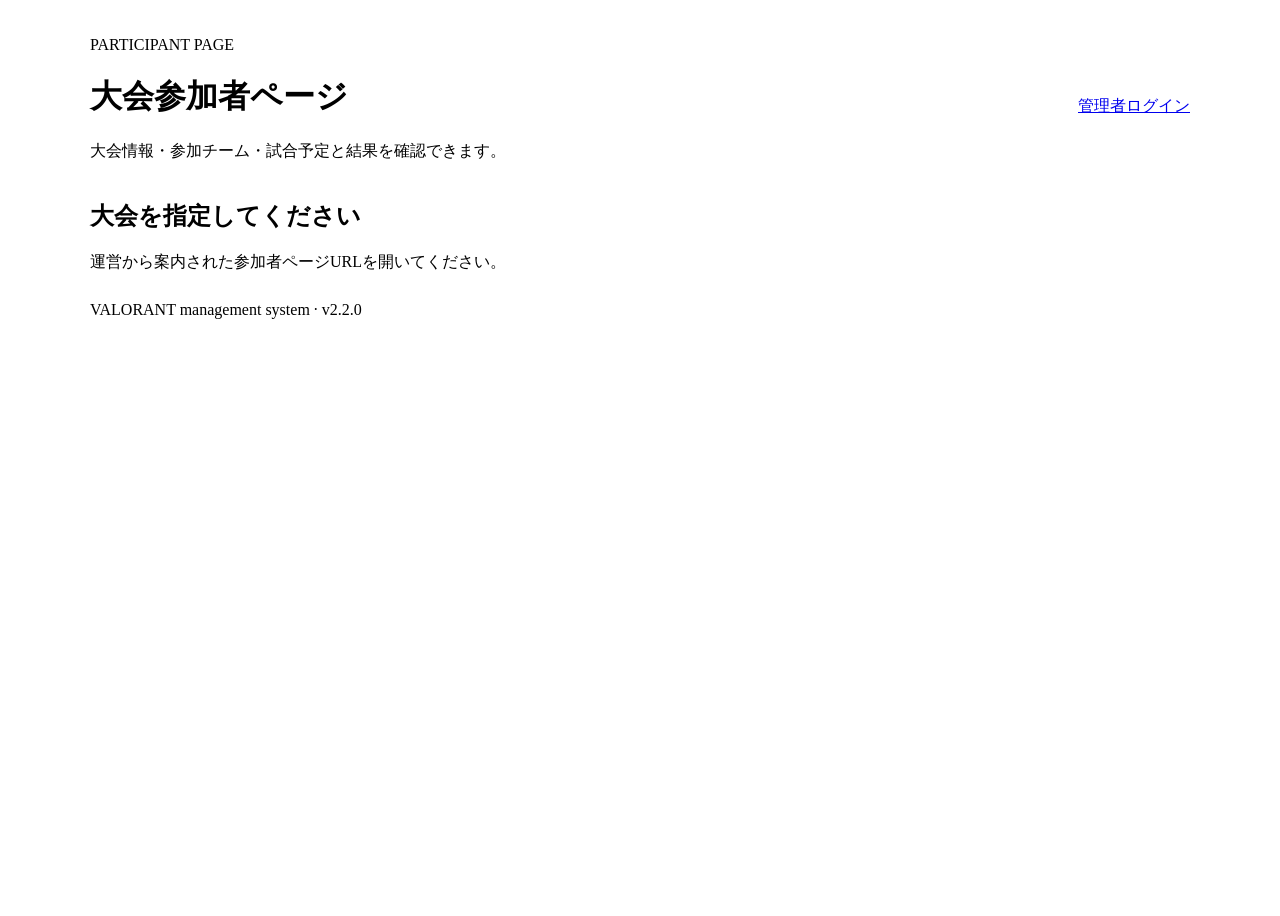
==== participant.html @ c64831b7 "feat: add participant tournament page" ====
<!doctype html><html lang="ja"><head><meta charset="UTF-8"><meta name="viewport" content="width=device-width,initial-scale=1"><title>参加者ページ｜VALORANT management system</title><link rel="stylesheet" href="styles.v12.0.0.css?v=2.2.0"><style>body{min-height:100vh}.participant-shell{max-width:1100px;margin:auto;padding:28px 18px}.participant-head{display:flex;justify-content:space-between;gap:16px;align-items:center;margin-bottom:22px}.participant-nav{display:flex;gap:8px;flex-wrap:wrap}.participant-grid{display:grid;grid-template-columns:repeat(2,minmax(0,1fr));gap:14px}.participant-team{display:flex;gap:12px;align-items:center}.participant-team img{width:46px;height:46px;object-fit:cover;border-radius:10px}.participant-match{display:grid;grid-template-columns:1fr auto 1fr;gap:10px;align-items:center}.participant-match .right{text-align:right}.participant-players{margin-top:8px;font-size:13px}.participant-players span{display:inline-block;margin:3px 6px 3px 0}.participant-section{margin-top:28px}@media(max-width:700px){.participant-head{align-items:flex-start;flex-direction:column}.participant-grid{grid-template-columns:1fr}.participant-match{grid-template-columns:1fr}.participant-match .right{text-align:left}}</style></head><body><main class="participant-shell"><header class="participant-head"><div><span class="eyebrow">PARTICIPANT PAGE</span><h1>大会参加者ページ</h1><p class="muted">大会情報・参加チーム・試合予定と結果を確認できます。</p></div><div class="participant-nav"><a class="secondary" href="index.html">管理者ログイン</a></div></header><section id="participant-app"><div class="panel"><h2>大会を指定してください</h2><p class="muted">運営から案内された参加者ページURLを開いてください。</p></div></section><footer class="muted" style="margin-top:28px">VALORANT management system · v2.2.0</footer></main><script src="participant.v1.0.0.js?v=2.2.0"></script></body></html>
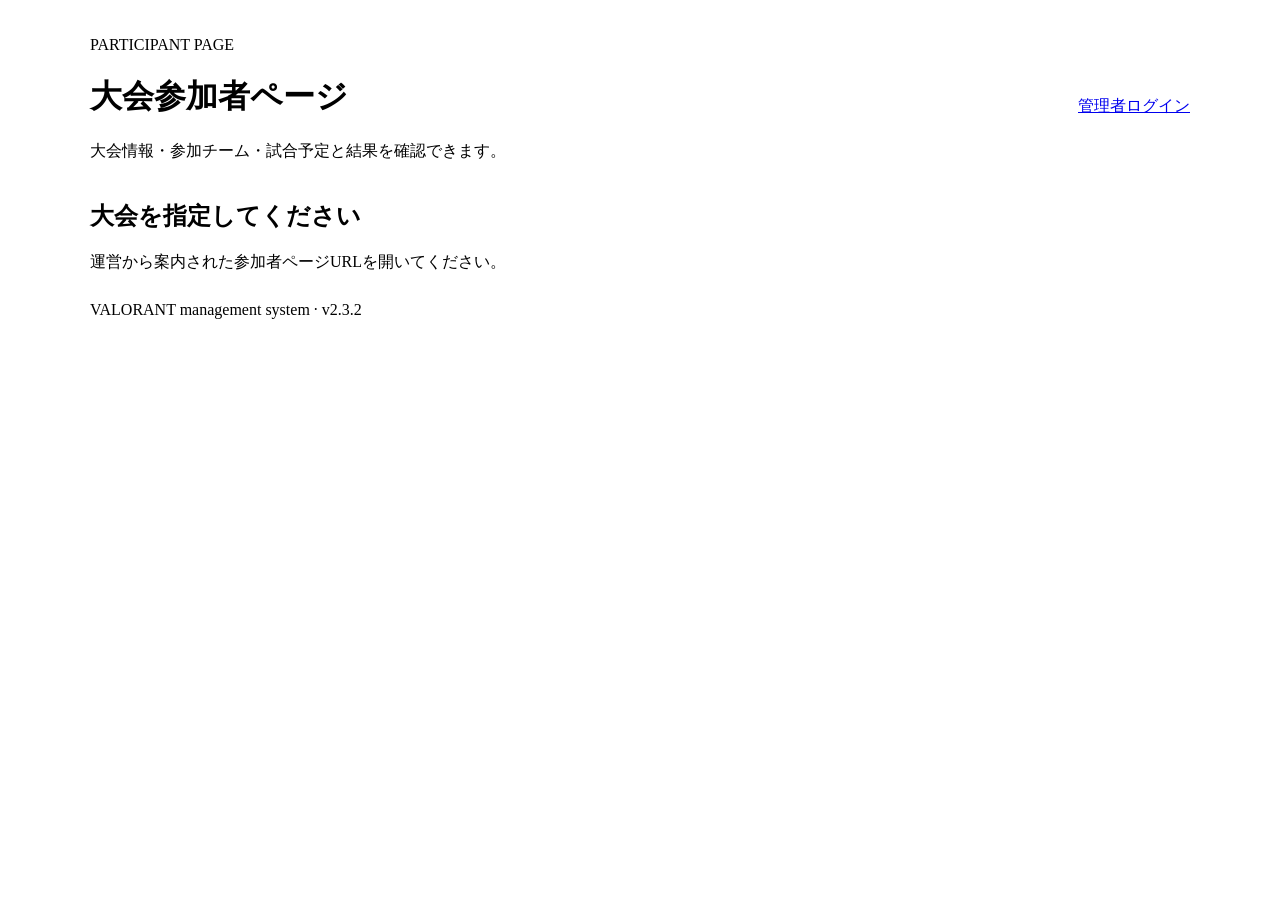
==== commit 0be0c563: "fix: align participant version display with version management [role-sync]" ====
--- a/participant.html
+++ b/participant.html
@@ -1 +1 @@
-<!doctype html><html lang="ja"><head><meta charset="UTF-8"><meta name="viewport" content="width=device-width,initial-scale=1"><title>参加者ページ｜VALORANT management system</title><link rel="stylesheet" href="styles.v12.0.0.css?v=2.2.0"><style>body{min-height:100vh}.participant-shell{max-width:1100px;margin:auto;padding:28px 18px}.participant-head{display:flex;justify-content:space-between;gap:16px;align-items:center;margin-bottom:22px}.participant-nav{display:flex;gap:8px;flex-wrap:wrap}.participant-grid{display:grid;grid-template-columns:repeat(2,minmax(0,1fr));gap:14px}.participant-team{display:flex;gap:12px;align-items:center}.participant-team img{width:46px;height:46px;object-fit:cover;border-radius:10px}.participant-match{display:grid;grid-template-columns:1fr auto 1fr;gap:10px;align-items:center}.participant-match .right{text-align:right}.participant-players{margin-top:8px;font-size:13px}.participant-players span{display:inline-block;margin:3px 6px 3px 0}.participant-section{margin-top:28px}@media(max-width:700px){.participant-head{align-items:flex-start;flex-direction:column}.participant-grid{grid-template-columns:1fr}.participant-match{grid-template-columns:1fr}.participant-match .right{text-align:left}}</style></head><body><main class="participant-shell"><header class="participant-head"><div><span class="eyebrow">PARTICIPANT PAGE</span><h1>大会参加者ページ</h1><p class="muted">大会情報・参加チーム・試合予定と結果を確認できます。</p></div><div class="participant-nav"><a class="secondary" href="index.html">管理者ログイン</a></div></header><section id="participant-app"><div class="panel"><h2>大会を指定してください</h2><p class="muted">運営から案内された参加者ページURLを開いてください。</p></div></section><footer class="muted" style="margin-top:28px">VALORANT management system · v2.2.0</footer></main><script src="participant.v1.0.0.js?v=2.2.0"></script></body></html>+<!doctype html><html lang="ja"><head><meta charset="UTF-8"><meta name="viewport" content="width=device-width,initial-scale=1"><title>参加者ページ｜VALORANT management system</title><link rel="stylesheet" href="styles.v12.0.0.css?v=2.3.2"><style>body{min-height:100vh}.participant-shell{max-width:1100px;margin:auto;padding:28px 18px}.participant-head{display:flex;justify-content:space-between;gap:16px;align-items:center;margin-bottom:22px}.participant-nav{display:flex;gap:8px;flex-wrap:wrap}.participant-grid{display:grid;grid-template-columns:repeat(2,minmax(0,1fr));gap:14px}.participant-team{display:flex;gap:12px;align-items:center}.participant-team img{width:46px;height:46px;object-fit:cover;border-radius:10px}.participant-match{display:grid;grid-template-columns:1fr auto 1fr;gap:10px;align-items:center}.participant-match .right{text-align:right}.participant-players{margin-top:8px;font-size:13px}.participant-players span{display:inline-block;margin:3px 6px 3px 0}.participant-section{margin-top:28px}@media(max-width:700px){.participant-head{align-items:flex-start;flex-direction:column}.participant-grid{grid-template-columns:1fr}.participant-match{grid-template-columns:1fr}.participant-match .right{text-align:left}}</style></head><body><main class="participant-shell"><header class="participant-head"><div><span class="eyebrow">PARTICIPANT PAGE</span><h1>大会参加者ページ</h1><p class="muted">大会情報・参加チーム・試合予定と結果を確認できます。</p></div><div class="participant-nav"><a class="secondary" href="index.html">管理者ログイン</a></div></header><section id="participant-app"><div class="panel"><h2>大会を指定してください</h2><p class="muted">運営から案内された参加者ページURLを開いてください。</p></div></section><footer class="muted" style="margin-top:28px">VALORANT management system · <span id="participant-version">v2.3.2</span></footer></main><script src="participant.v1.0.0.js?v=2.3.2"></script></body></html>
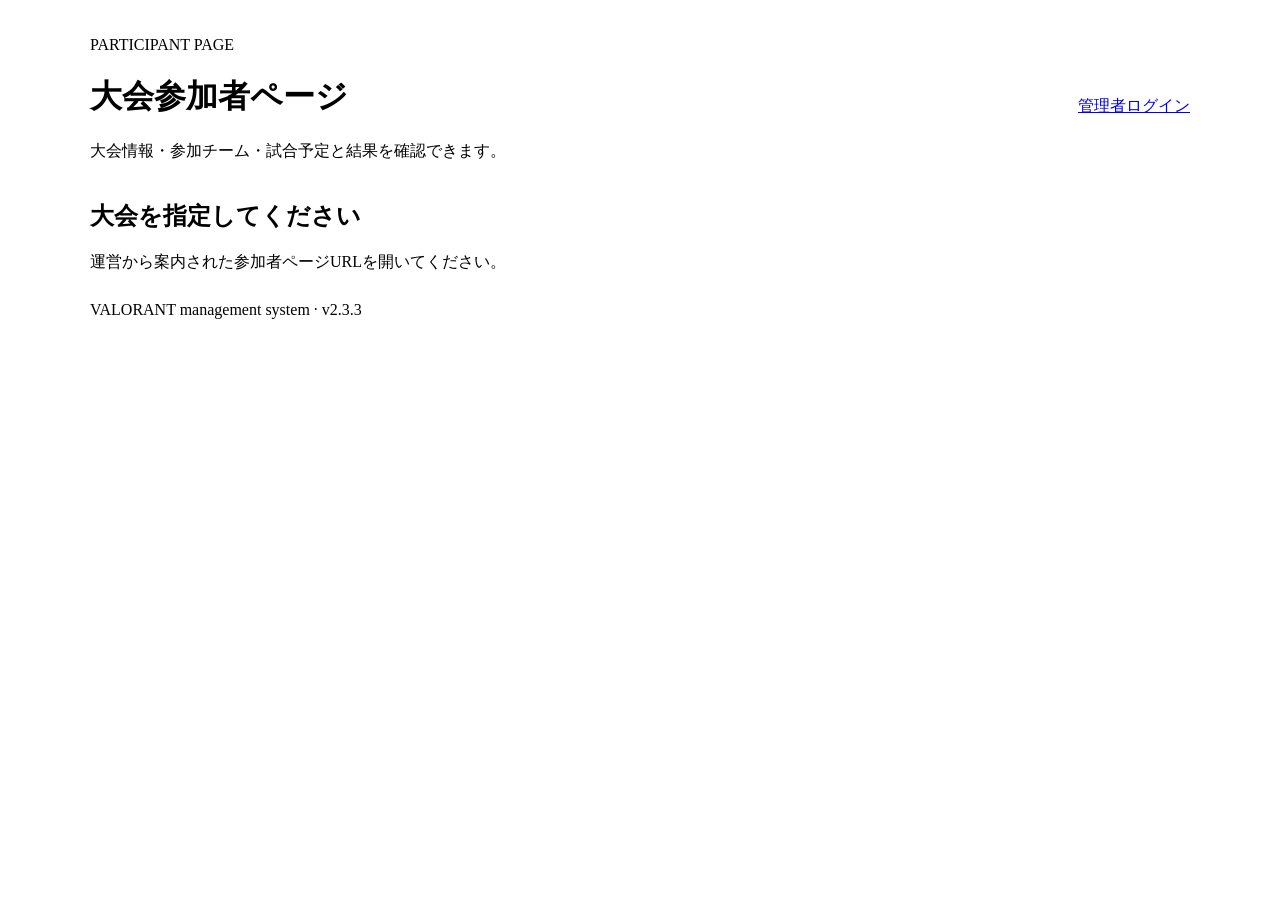
==== commit 4e6d60b3: "chore: sync release version v2.3.3 [role-sync]" ====
--- a/participant.html
+++ b/participant.html
@@ -1 +1 @@
-<!doctype html><html lang="ja"><head><meta charset="UTF-8"><meta name="viewport" content="width=device-width,initial-scale=1"><title>参加者ページ｜VALORANT management system</title><link rel="stylesheet" href="styles.v12.0.0.css?v=2.3.2"><style>body{min-height:100vh}.participant-shell{max-width:1100px;margin:auto;padding:28px 18px}.participant-head{display:flex;justify-content:space-between;gap:16px;align-items:center;margin-bottom:22px}.participant-nav{display:flex;gap:8px;flex-wrap:wrap}.participant-grid{display:grid;grid-template-columns:repeat(2,minmax(0,1fr));gap:14px}.participant-team{display:flex;gap:12px;align-items:center}.participant-team img{width:46px;height:46px;object-fit:cover;border-radius:10px}.participant-match{display:grid;grid-template-columns:1fr auto 1fr;gap:10px;align-items:center}.participant-match .right{text-align:right}.participant-players{margin-top:8px;font-size:13px}.participant-players span{display:inline-block;margin:3px 6px 3px 0}.participant-section{margin-top:28px}@media(max-width:700px){.participant-head{align-items:flex-start;flex-direction:column}.participant-grid{grid-template-columns:1fr}.participant-match{grid-template-columns:1fr}.participant-match .right{text-align:left}}</style></head><body><main class="participant-shell"><header class="participant-head"><div><span class="eyebrow">PARTICIPANT PAGE</span><h1>大会参加者ページ</h1><p class="muted">大会情報・参加チーム・試合予定と結果を確認できます。</p></div><div class="participant-nav"><a class="secondary" href="index.html">管理者ログイン</a></div></header><section id="participant-app"><div class="panel"><h2>大会を指定してください</h2><p class="muted">運営から案内された参加者ページURLを開いてください。</p></div></section><footer class="muted" style="margin-top:28px">VALORANT management system · <span id="participant-version">v2.3.2</span></footer></main><script src="participant.v1.0.0.js?v=2.3.2"></script></body></html>+<!doctype html><html lang="ja"><head><meta charset="UTF-8"><meta name="viewport" content="width=device-width,initial-scale=1"><title>参加者ページ｜VALORANT management system</title><link rel="stylesheet" href="styles.v12.0.0.css?v=2.3.3"><style>body{min-height:100vh}.participant-shell{max-width:1100px;margin:auto;padding:28px 18px}.participant-head{display:flex;justify-content:space-between;gap:16px;align-items:center;margin-bottom:22px}.participant-nav{display:flex;gap:8px;flex-wrap:wrap}.participant-grid{display:grid;grid-template-columns:repeat(2,minmax(0,1fr));gap:14px}.participant-team{display:flex;gap:12px;align-items:center}.participant-team img{width:46px;height:46px;object-fit:cover;border-radius:10px}.participant-match{display:grid;grid-template-columns:1fr auto 1fr;gap:10px;align-items:center}.participant-match .right{text-align:right}.participant-players{margin-top:8px;font-size:13px}.participant-players span{display:inline-block;margin:3px 6px 3px 0}.participant-section{margin-top:28px}@media(max-width:700px){.participant-head{align-items:flex-start;flex-direction:column}.participant-grid{grid-template-columns:1fr}.participant-match{grid-template-columns:1fr}.participant-match .right{text-align:left}}</style></head><body><main class="participant-shell"><header class="participant-head"><div><span class="eyebrow">PARTICIPANT PAGE</span><h1>大会参加者ページ</h1><p class="muted">大会情報・参加チーム・試合予定と結果を確認できます。</p></div><div class="participant-nav"><a class="secondary" href="index.html">管理者ログイン</a></div></header><section id="participant-app"><div class="panel"><h2>大会を指定してください</h2><p class="muted">運営から案内された参加者ページURLを開いてください。</p></div></section><footer class="muted" style="margin-top:28px">VALORANT management system · <span id="participant-version">v2.3.3</span></footer></main><script src="participant.v1.0.0.js?v=2.3.3"></script></body></html>
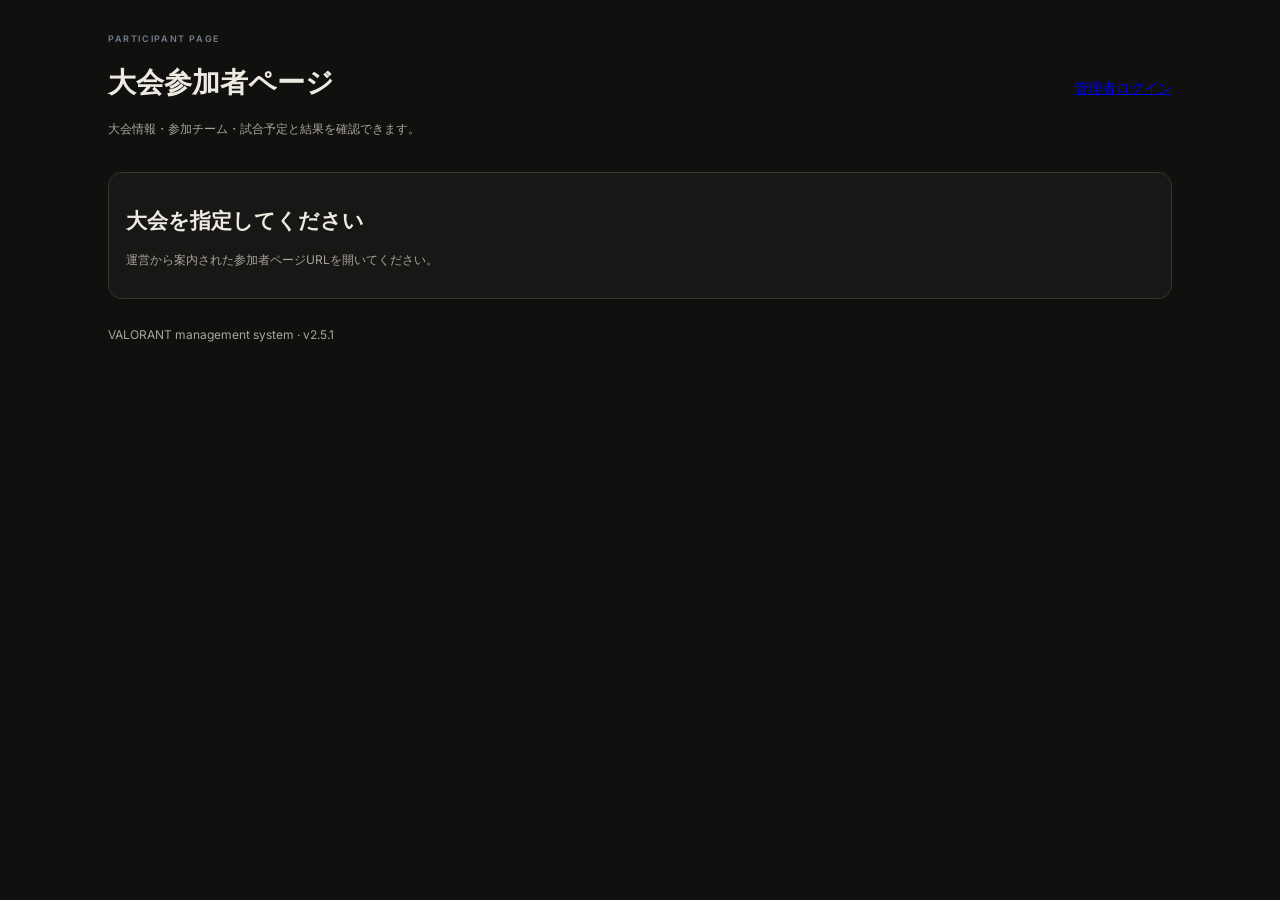
==== commit efe21f4d: "fix: synchronize tournament page version references" ====
--- a/participant.html
+++ b/participant.html
@@ -1 +1 @@
-<!doctype html><html lang="ja"><head><meta charset="UTF-8"><meta name="viewport" content="width=device-width,initial-scale=1"><title>参加者ページ｜VALORANT management system</title><link rel="stylesheet" href="styles.v12.0.0.css?v=2.3.3"><style>body{min-height:100vh}.participant-shell{max-width:1100px;margin:auto;padding:28px 18px}.participant-head{display:flex;justify-content:space-between;gap:16px;align-items:center;margin-bottom:22px}.participant-nav{display:flex;gap:8px;flex-wrap:wrap}.participant-grid{display:grid;grid-template-columns:repeat(2,minmax(0,1fr));gap:14px}.participant-team{display:flex;gap:12px;align-items:center}.participant-team img{width:46px;height:46px;object-fit:cover;border-radius:10px}.participant-match{display:grid;grid-template-columns:1fr auto 1fr;gap:10px;align-items:center}.participant-match .right{text-align:right}.participant-players{margin-top:8px;font-size:13px}.participant-players span{display:inline-block;margin:3px 6px 3px 0}.participant-section{margin-top:28px}@media(max-width:700px){.participant-head{align-items:flex-start;flex-direction:column}.participant-grid{grid-template-columns:1fr}.participant-match{grid-template-columns:1fr}.participant-match .right{text-align:left}}</style></head><body><main class="participant-shell"><header class="participant-head"><div><span class="eyebrow">PARTICIPANT PAGE</span><h1>大会参加者ページ</h1><p class="muted">大会情報・参加チーム・試合予定と結果を確認できます。</p></div><div class="participant-nav"><a class="secondary" href="index.html">管理者ログイン</a></div></header><section id="participant-app"><div class="panel"><h2>大会を指定してください</h2><p class="muted">運営から案内された参加者ページURLを開いてください。</p></div></section><footer class="muted" style="margin-top:28px">VALORANT management system · <span id="participant-version">v2.3.3</span></footer></main><script src="participant.v1.0.0.js?v=2.3.3"></script></body></html>+<!doctype html><html lang="ja"><head><meta charset="UTF-8"><meta name="viewport" content="width=device-width,initial-scale=1"><title>参加者ページ｜VALORANT management system</title><link rel="stylesheet" href="styles.v12.0.0.css?v=2.5.1"><style>body{min-height:100vh}.participant-shell{max-width:1100px;margin:auto;padding:28px 18px}.participant-head{display:flex;justify-content:space-between;gap:16px;align-items:center;margin-bottom:22px}.participant-nav{display:flex;gap:8px;flex-wrap:wrap}.participant-grid{display:grid;grid-template-columns:repeat(2,minmax(0,1fr));gap:14px}.participant-team{display:flex;gap:12px;align-items:center}.participant-team img{width:46px;height:46px;object-fit:cover;border-radius:10px}.participant-match{display:grid;grid-template-columns:1fr auto 1fr;gap:10px;align-items:center}.participant-match .right{text-align:right}.participant-players{margin-top:8px;font-size:13px}.participant-players span{display:inline-block;margin:3px 6px 3px 0}.participant-section{margin-top:28px}@media(max-width:700px){.participant-head{align-items:flex-start;flex-direction:column}.participant-grid{grid-template-columns:1fr}.participant-match{grid-template-columns:1fr}.participant-match .right{text-align:left}}</style></head><body><main class="participant-shell"><header class="participant-head"><div><span class="eyebrow">PARTICIPANT PAGE</span><h1>大会参加者ページ</h1><p class="muted">大会情報・参加チーム・試合予定と結果を確認できます。</p></div><div class="participant-nav"><a class="secondary" href="index.html">管理者ログイン</a></div></header><section id="participant-app"><div class="panel"><h2>大会を指定してください</h2><p class="muted">運営から案内された参加者ページURLを開いてください。</p></div></section><footer class="muted" style="margin-top:28px">VALORANT management system · <span id="participant-version">v2.5.1</span></footer></main><script src="participant.v1.0.0.js?v=2.5.1"></script></body></html>
--- a/styles.v12.0.0.css
+++ b/styles.v12.0.0.css
@@ -0,0 +1,5 @@
+@import url('https://fonts.googleapis.com/css2?family=Inter:wght@400;500;600;700&display=swap');
+:root{--bg:#0a0d12;--surface:#0f1319;--surface2:#141920;--line:#252c36;--text:#e8ebef;--muted:#7f8997;--red:#ff4655;--green:#55c98a;--yellow:#d8ad63}*{box-sizing:border-box}body{margin:0;background:var(--bg);color:var(--text);font-family:Inter,system-ui,sans-serif;font-size:14px}.hidden{display:none!important}.auth-screen{min-height:100vh;display:grid;place-items:center;padding:24px;background:radial-gradient(circle at 50% 0,#161b23 0,#0a0d12 48%)}.auth-panel{width:min(410px,100%);background:#0d1117;border:1px solid var(--line);padding:32px}.auth-brand{display:flex;align-items:center;gap:10px;margin-bottom:42px}.auth-brand .brand-mark{display:grid;place-items:center;width:34px;height:34px;background:var(--red);font-weight:700}.auth-brand strong{display:block;letter-spacing:2px}.auth-brand small{display:block;color:#697382;font-size:8px;letter-spacing:1.7px}.auth-heading h1{font-size:24px;font-weight:600;margin:6px 0}.auth-heading p{color:var(--muted);font-size:12px;margin:0 0 25px}.auth-message{min-height:18px;color:var(--green);font-size:11px;margin-top:10px}.auth-message.error{color:#ff6874}.text-button{background:none;border:0;color:#9ca6b3;padding:14px 0 0;font:inherit;font-size:11px;cursor:pointer}.text-button:hover{color:#fff}.sidebar{position:fixed;inset:0 auto 0 0;width:232px;background:#0d1015;border-right:1px solid var(--line);padding:20px 12px;display:flex;flex-direction:column}.brand{display:flex;align-items:center;gap:10px;padding:4px 10px 25px}.brand-mark{display:grid;place-items:center;width:32px;height:32px;background:var(--red);font-weight:700}.brand strong{display:block;letter-spacing:2px;font-size:14px}.brand small{color:#697382;font-size:8px;letter-spacing:1.7px}.sidebar nav{display:grid;gap:2px}.nav-item{border:0;background:transparent;color:#8993a1;padding:10px 12px;border-radius:4px;text-align:left;font:inherit;cursor:pointer;display:flex;gap:12px;align-items:center}.nav-item:hover{background:#151a21;color:#dce1e8}.nav-item.active{background:#191e25;color:#fff;box-shadow:inset 2px 0 var(--red)}.sidebar-bottom{margin-top:auto}.main{margin-left:232px;padding:27px 38px}.topbar{display:flex;justify-content:space-between;align-items:center;margin-bottom:27px}.eyebrow{font-size:9px;color:#747e8c;letter-spacing:1.7px;font-weight:600}.topbar h1{font-size:22px;font-weight:600;margin:5px 0 0}.top-actions{display:flex;align-items:center;gap:15px}.live{font-size:10px;color:#7f8997}.live i{display:inline-block;width:6px;height:6px;border-radius:50%;background:var(--green);margin-right:6px}.icon-btn{background:#11161d;border:1px solid var(--line);color:#aeb6c1;border-radius:4px;padding:7px 10px;cursor:pointer}.avatar{width:30px;height:30px;border-radius:3px;display:grid;place-items:center;background:#252c35;font-size:10px;font-weight:600}.hero{background:var(--surface);border:1px solid var(--line);border-left:3px solid var(--red);padding:20px 22px;display:flex;justify-content:space-between;align-items:center}.hero h2{margin:5px 0 7px;font-size:18px;font-weight:600}.muted{color:var(--muted);font-size:12px}.primary{background:var(--red);color:#fff;border:0;border-radius:3px;padding:10px 14px;font-weight:600;cursor:pointer}.primary:hover{filter:brightness(1.08)}.primary:disabled{opacity:.6;cursor:wait}.stats{display:grid;grid-template-columns:repeat(4,1fr);gap:10px;margin:12px 0}.stat,.panel,.card{background:var(--surface);border:1px solid var(--line);border-radius:4px}.stat{padding:15px 16px}.stat-label{color:var(--muted);font-size:11px}.stat-value{font-size:23px;font-weight:600;margin-top:7px}.accent{color:var(--red)}.grid{display:grid;grid-template-columns:1.35fr 1fr;gap:12px}.panel{padding:17px}.panel h3{margin:0 0 13px;font-size:13px;font-weight:600}.row{display:flex;justify-content:space-between;align-items:center;padding:12px 0;border-top:1px solid #1d232b}.team{display:flex;align-items:center;gap:9px}.team-logo{width:29px;height:29px;border:1px solid #303844;background:#171d24;display:grid;place-items:center;font-size:9px;font-weight:700}.badge{font-size:9px;padding:4px 7px;border-radius:3px;background:#16251e;color:var(--green)}.badge.wait{background:#292219;color:var(--yellow)}.progress{height:4px;background:#1b2129;overflow:hidden;margin-top:8px}.progress span{display:block;height:100%;background:var(--red)}.section-head{display:flex;justify-content:space-between;align-items:end;margin-bottom:14px}.section-head h2{margin:4px 0 0;font-size:18px;font-weight:600}.cards{display:grid;grid-template-columns:repeat(3,1fr);gap:10px}.card{padding:16px}.card h3{margin:10px 0 7px;font-size:14px}.table{width:100%;border-collapse:collapse}.table th,.table td{text-align:left;padding:12px;border-bottom:1px solid #1c222a;font-size:12px}.table th{color:#6f7987;font-size:10px;font-weight:500}.bracket{display:grid;grid-template-columns:repeat(3,1fr);gap:18px;align-items:center}.match{background:#12171e;border:1px solid #303741;border-radius:3px;overflow:hidden;margin-bottom:12px}.match div{padding:9px 11px;border-bottom:1px solid #2a3038;font-size:11px}.match div:last-child{border:0}.form{display:grid;gap:13px;max-width:600px}.form input,.form select,.form textarea{width:100%;background:#0b0f14;color:#e8ebef;border:1px solid #303741;border-radius:3px;padding:10px;font:inherit}.form label{font-size:11px;color:#8b95a2}.toast{position:fixed;right:22px;bottom:22px;background:#171d24;border:1px solid #39424d;padding:11px 15px;border-radius:3px;box-shadow:0 8px 25px #0009}@media(max-width:900px){.sidebar{width:62px}.brand div,.nav-item span{display:none}.brand{padding-left:3px}.main{margin-left:62px;padding:20px}.stats,.cards,.grid,.bracket{grid-template-columns:1fr}.hero{gap:18px;flex-direction:column;align-items:flex-start}.topbar h1{font-size:19px}.auth-panel{padding:25px}}
+/* VOCALINK shared UI language — dark product variant */
+:root{--brand-bg:#10100f;--brand-surface:#171715;--brand-text:#eeeae2;--brand-muted:#aaa49a;--brand-line:#37352f;--brand-accent:#b9a78f;--brand-green:#899b91;--brand-radius:14px;--bg:#10100f;--surface:#171715;--surface2:#1d1c19;--line:#37352f;--text:#eeeae2;--muted:#aaa49a;--green:#899b91}
+.auth-panel,.hero,.stat,.panel,.card{border-radius:14px}.primary,.icon-btn,.nav-item,.form input,.form select,.form textarea,.toast{border-radius:12px}.primary,.icon-btn{min-height:42px}.badge{border-radius:999px}.eyebrow,.flow-label{letter-spacing:.18em}.avatar{border-radius:10px}
